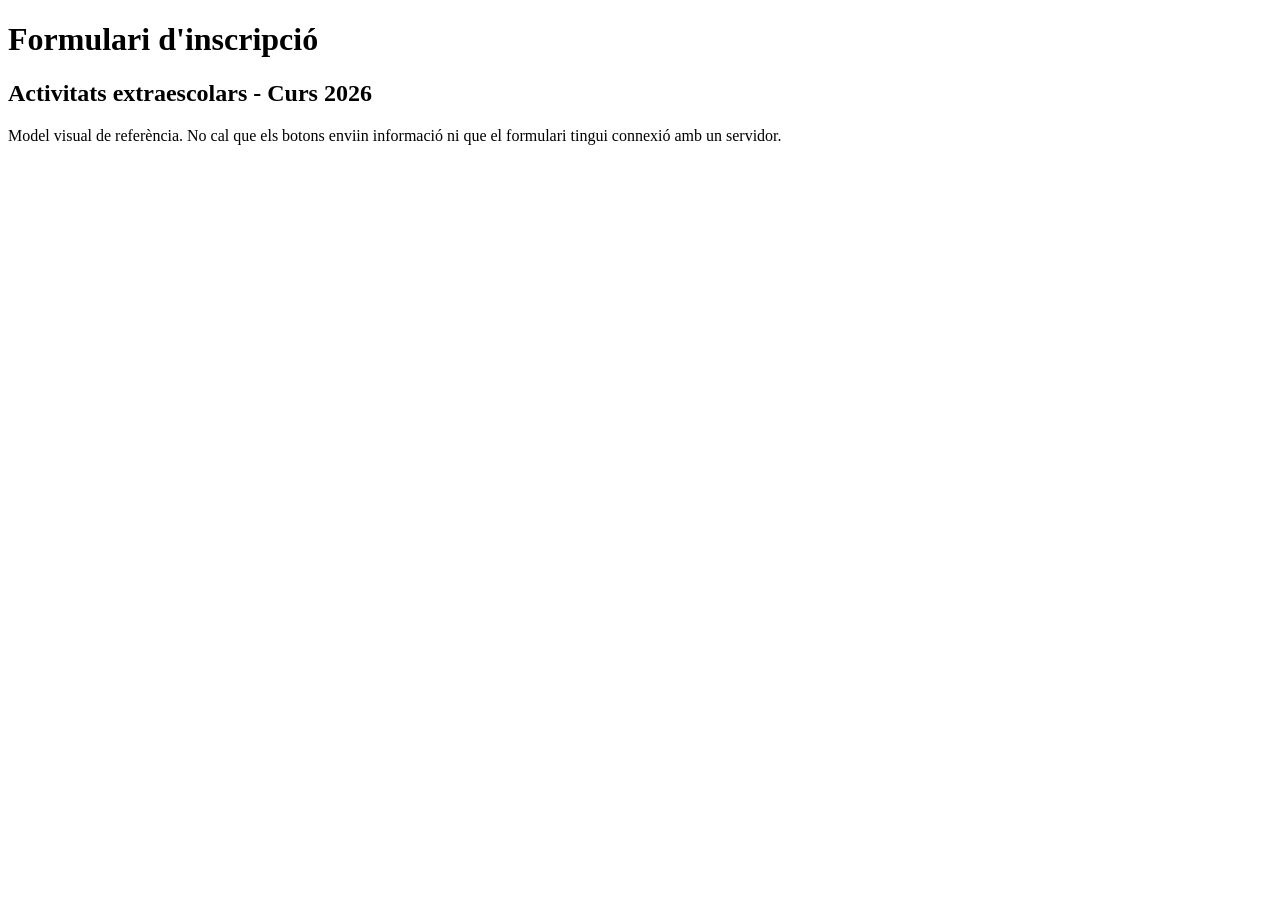
==== index.html @ 22ff3c08 "Nov 9, 2026, 2:13 PM" ====
<!DOCTYPE html>
<html lang="es">
<head>
    <meta charset="UTF-8">
    <meta name="viewport" content="width=device-width, initial-scale=1.0">
    <title>Exercici formularis</title>
</head>
<body>
    <header>
        <h1>Formulari d'inscripció</h1>
        <h2>Activitats extraescolars - Curs 2026</h2>
    </header>
    <main>
        <form action="info.html" method="get">

        </form>
    </main>
    <footer>
        <p>Model visual de referència. No cal que els botons enviin informació ni que el formulari tingui connexió amb un servidor.</p>
    </footer>
</body>
</html>
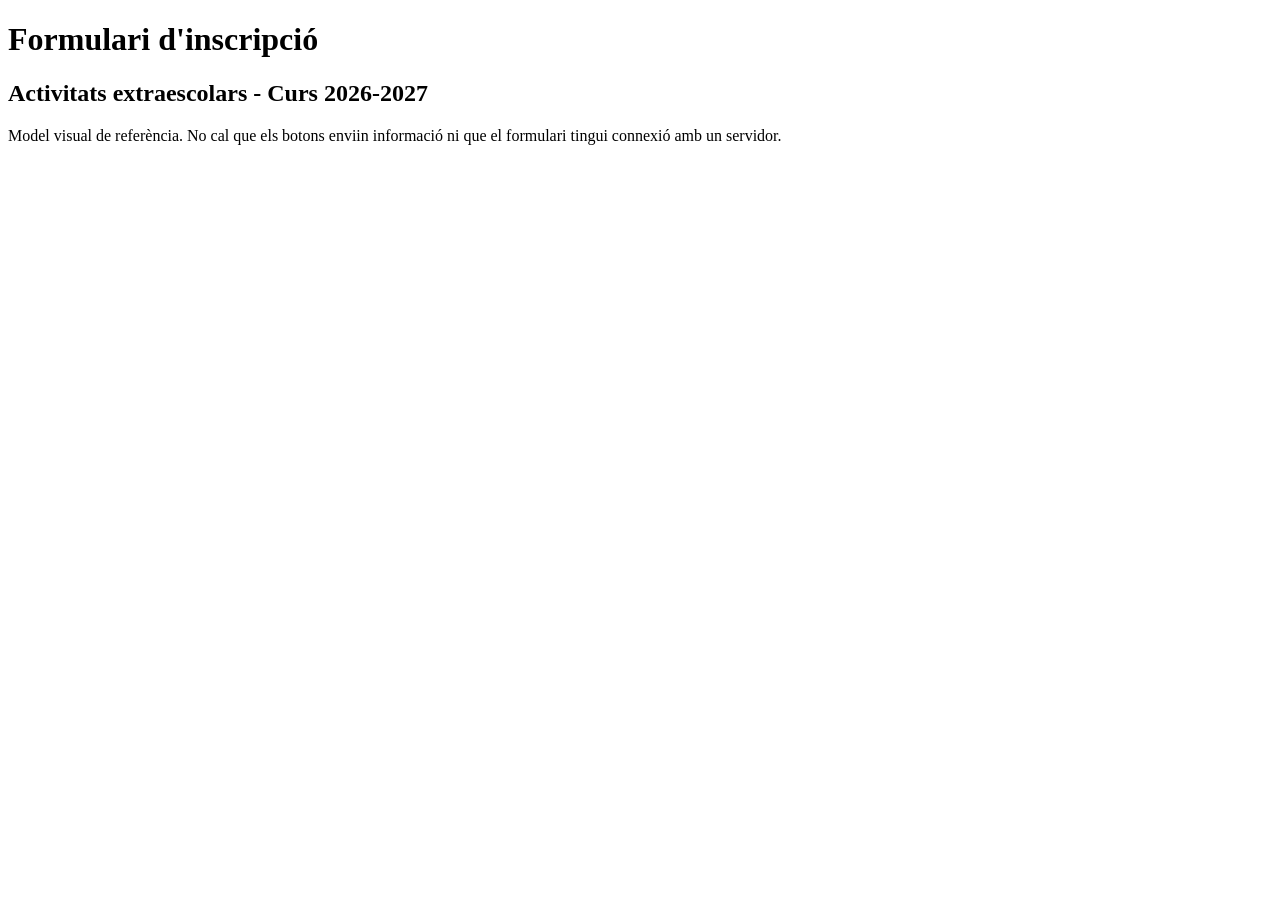
==== commit b7a6ed80: "Nov 9, 2026, 2:13 PM" ====
--- a/index.html
+++ b/index.html
@@ -8,7 +8,7 @@
 <body>
     <header>
         <h1>Formulari d'inscripció</h1>
-        <h2>Activitats extraescolars - Curs 2026</h2>
+        <h2>Activitats extraescolars - Curs 2026-2027</h2>
     </header>
     <main>
         <form action="info.html" method="get">
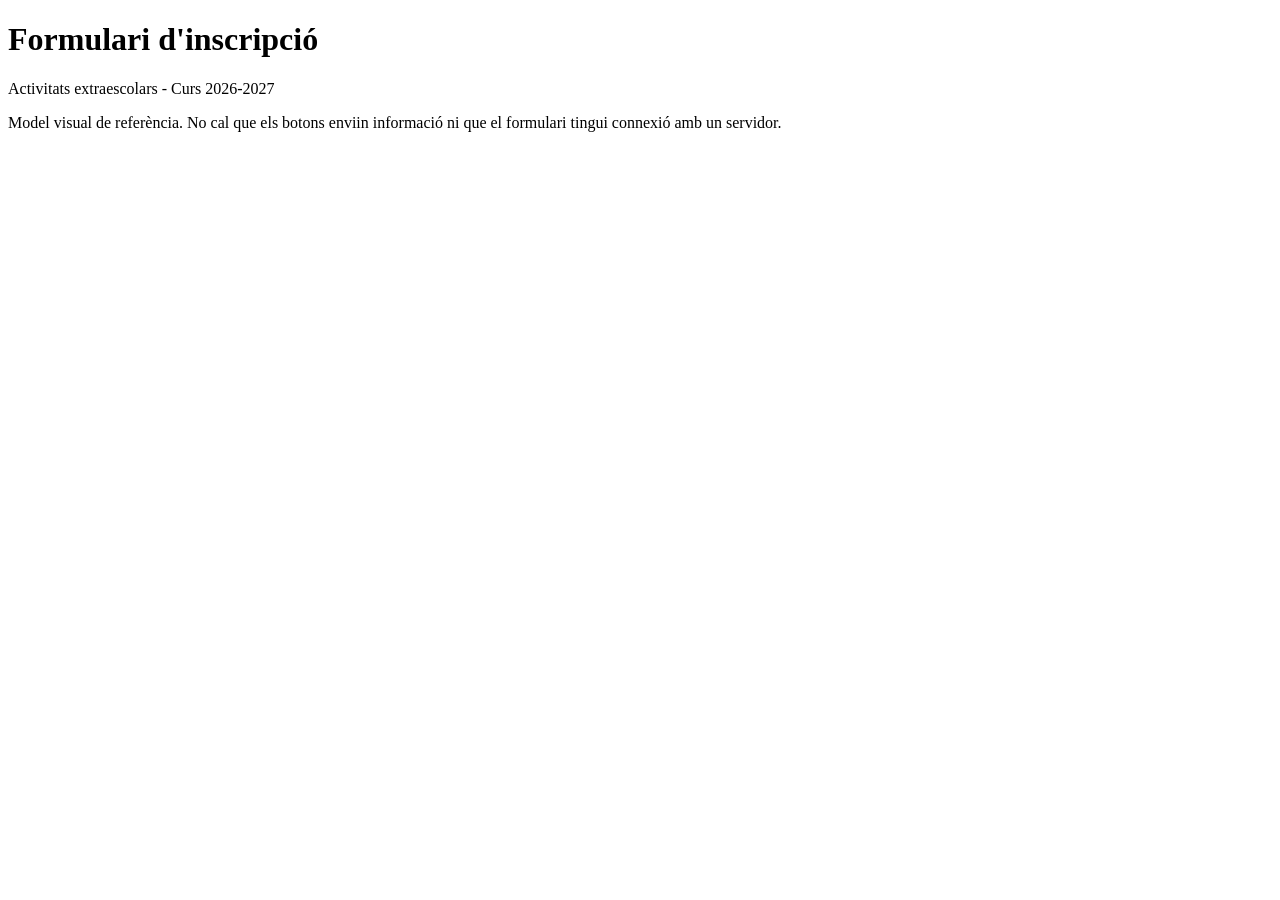
==== commit b929e4cf: "Nov 9, 2026, 2:14 PM" ====
--- a/index.html
+++ b/index.html
@@ -8,7 +8,7 @@
 <body>
     <header>
         <h1>Formulari d'inscripció</h1>
-        <h2>Activitats extraescolars - Curs 2026-2027</h2>
+        Activitats extraescolars - Curs 2026-2027
     </header>
     <main>
         <form action="info.html" method="get">
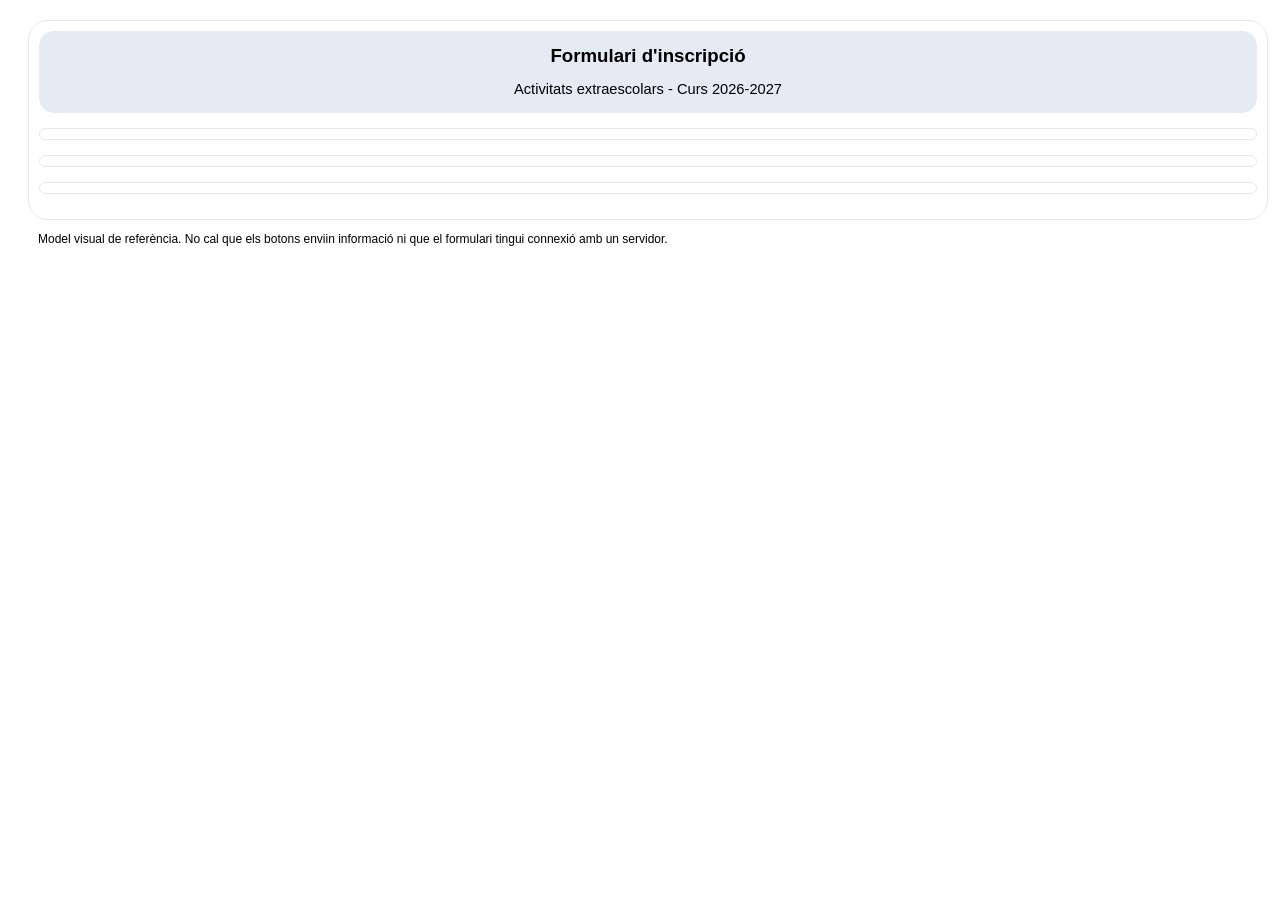
==== commit e63505dd: "Nov 15, 2026, 6:52 PM" ====
--- a/index.html
+++ b/index.html
@@ -4,19 +4,32 @@
     <meta charset="UTF-8">
     <meta name="viewport" content="width=device-width, initial-scale=1.0">
     <title>Exercici formularis</title>
+    <link rel="stylesheet" href="style.css">
 </head>
 <body>
-    <header>
-        <h1>Formulari d'inscripció</h1>
-        Activitats extraescolars - Curs 2026-2027
-    </header>
-    <main>
-        <form action="info.html" method="get">
+    <div class="pag-ent">
+        <header>
+            <div class="cabecera">
+                <h1>Formulari d'inscripció</h1>
+                <p class="p-h">Activitats extraescolars - Curs 2026-2027</p>
+            </div>
+        </header>
+        <main>
+            <form action="info.html" method="get">
+                <section id="dades-personals">
 
-        </form>
-    </main>
-    <footer>
-        <p>Model visual de referència. No cal que els botons enviin informació ni que el formulari tingui connexió amb un servidor.</p>
-    </footer>
+                </section>
+                <section id="informacio-academica">
+
+                </section>
+                <section id="informacio-addicional">
+
+                </section>
+            </form>
+        </main>
+    </div>
+        <footer>
+            <p>Model visual de referència. No cal que els botons enviin informació ni que el formulari tingui connexió amb un servidor.</p>
+        </footer>
 </body>
 </html>
--- a/style.css
+++ b/style.css
@@ -0,0 +1,53 @@
+body{
+    font-family: 'Segoe UI', Tahoma, Geneva, Verdana, sans-serif;
+    width: 100%;
+}
+.pag-ent{
+    margin: 20px 20px;
+    border: solid #e8e8e8 1px;
+    border-radius: 20px;
+    padding: 10px 10px;
+    margin-bottom: 0px;
+}
+.cabecera{
+    background-color: #e4ebf5;
+    text-align: center;
+    border-radius: 15px;
+    padding: 1px;
+    margin-bottom: 15px;
+}
+h1{
+    font-size: 14pt;
+}
+.p-h{
+    font-size: 11pt;
+}
+main{
+    margin-bottom: 5px;
+}
+#dades-personals{
+    border: solid #e8e8e8 1px;
+    border-radius: 15px;
+    padding: 5px;
+    margin-bottom: 15px;
+}
+#informacio-academica{
+    border: solid #e8e8e8 1px;
+    border-radius: 15px;
+    padding: 5px;
+    margin-bottom: 15px;
+}
+#informacio-addicional{
+    border: solid #e8e8e8 1px;
+    border-radius: 15px;
+    padding: 5px;
+    margin-bottom: 15px;
+}
+
+footer{
+    margin: 0px 20px;
+    padding: 0px 10px;
+}
+footer p{
+    font-size: 9pt;
+}
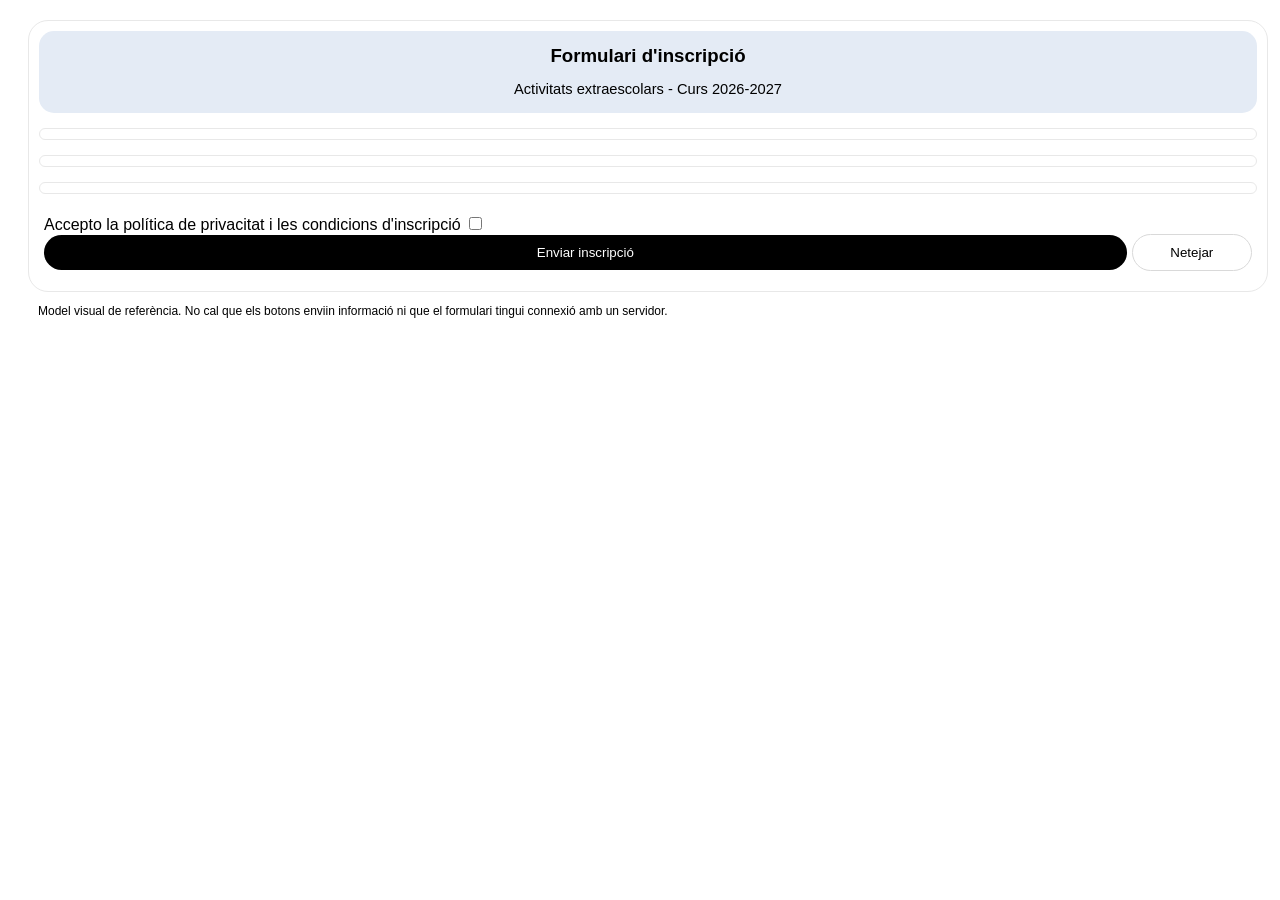
==== commit 74e1670e: "2" ====
--- a/index.html
+++ b/index.html
@@ -25,6 +25,14 @@
                 <section id="informacio-addicional">
 
                 </section>
+                <section id="final">
+                    <label for="politica">Accepto la política de privacitat i les condicions d'inscripció</label>
+                    <input type="checkbox" id="politica" required>
+                    <div class="btns">
+                        <button  class="btn-env">Enviar inscripció</button>
+                        <button class="btn-net">Netejar</button>
+                    </div>
+                </section>
             </form>
         </main>
     </div>
--- a/style.css
+++ b/style.css
@@ -43,6 +43,30 @@
     padding: 5px;
     margin-bottom: 15px;
 }
+#final{
+    padding: 5px;
+}
+.btns{
+    display: flex;
+    align-items: center;
+    gap: 5px;
+}
+.btn-env{
+    width: 90%;
+    background-color: black;
+    border-radius: 50px;
+    color: white;
+    padding: 10px;
+    border: none;
+}
+.btn-net{
+    width: 10%;
+    background-color: white;
+    border-radius: 50px;
+    color: black;
+    padding: 10px;
+    border: solid #d9d9d9 .2px;
+}
 
 footer{
     margin: 0px 20px;
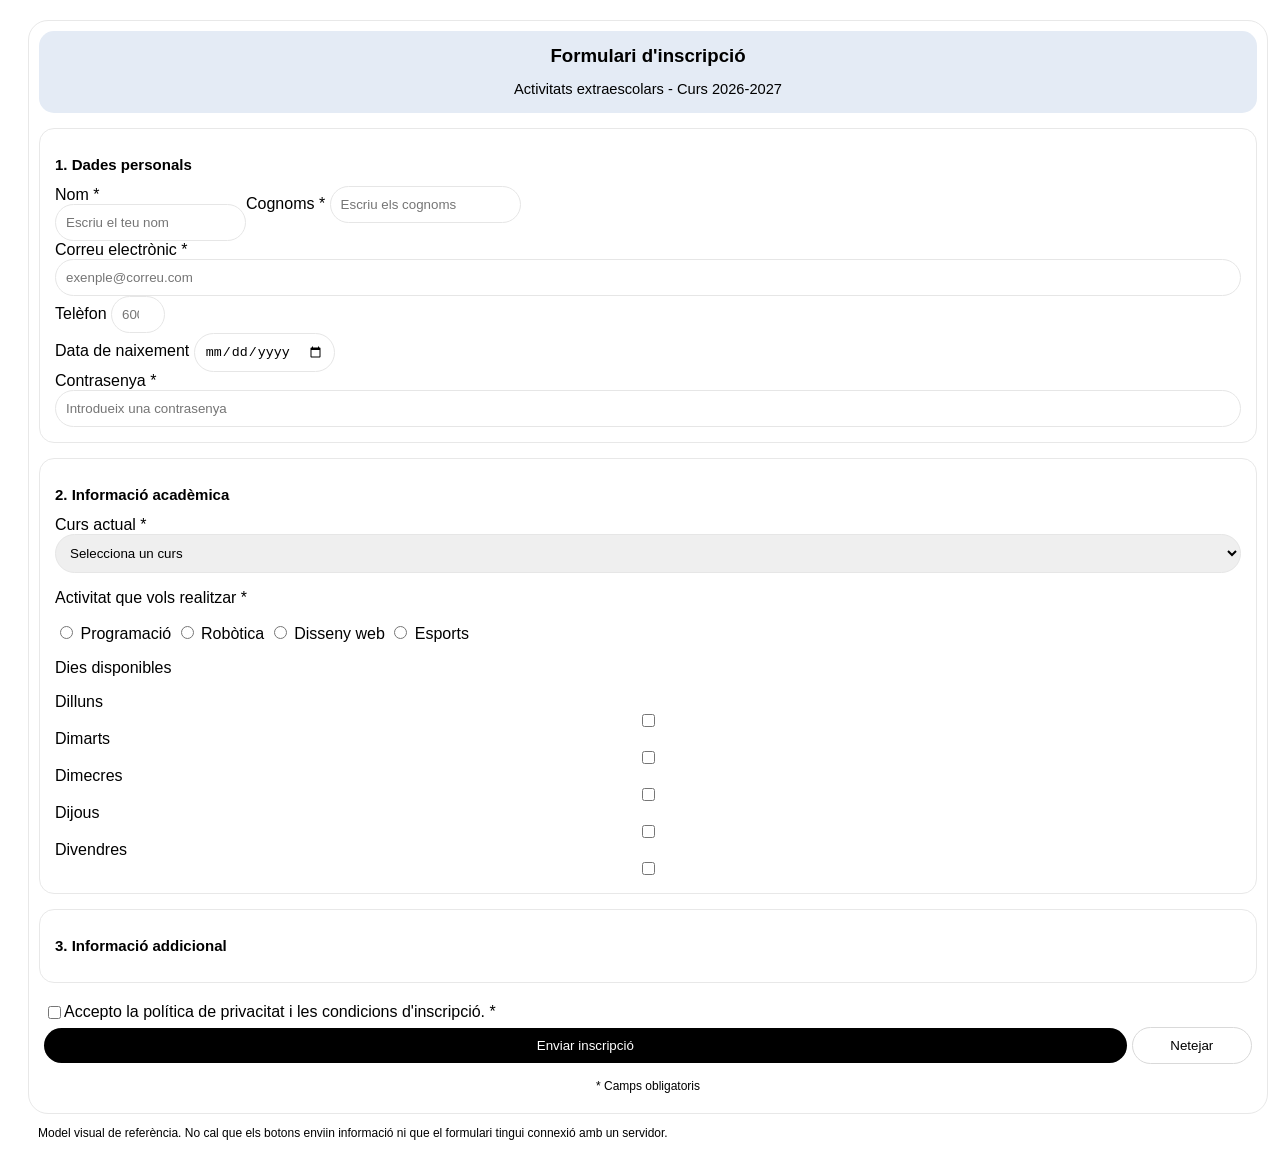
==== commit 0ccea332: "Nov 15, 2026, 11:57 PM" ====
--- a/index.html
+++ b/index.html
@@ -17,21 +17,99 @@
         <main>
             <form action="info.html" method="get">
                 <section id="dades-personals">
-
+                    <h2>1. Dades personals</h2>
+                    <div class="nom-cognom">
+                        <div class="nom">
+                            <label for="nom">Nom *</label>
+                            <input type="text" id="nom" placeholder="Escriu el teu nom" required>
+                        </div>
+                        <div class="cognom">
+                            <label for="cognom">Cognoms *</label>
+                            <input type="text" id="cognom" placeholder="Escriu els cognoms" required>
+                        </div>
+                    </div>
+                    <div class="correito">
+                        <label for="correo">Correu electrònic *</label>
+                        <input type="text" id="correo" placeholder="exenple@correu.com" required>
+                    </div>
+                    <div class="num-naixement">
+                        <div class="telefn">
+                            <label for="telefon">Telèfon</label>
+                            <input type="number" id="telefon" name="tlfn" min="9" max="9" placeholder="600 000 000">
+                        </div>
+                        <div class="data-de-naixement">
+                            <label for="naixement">Data de naixement</label>
+                            <input type="date" id="naixement">                            
+                        </div>
+                    </div>
+                    <div class="contra">
+                        <label for="contra">Contrasenya *</label>
+                        <input type="text" id="contra" placeholder="Introdueix una contrasenya" required>
+                    </div>
                 </section>
                 <section id="informacio-academica">
+                    <h2>2. Informació acadèmica</h2>
+                    <div class="select">
+                        <label for="curs">Curs actual *</label>
+                        <select name="curso" id="curs" placeholder="Selecciona un curs" required>
+                            <option value="" disabled selected>Selecciona un curs</option>
+                            <option value="1">1r</option>
+                            <option value="2">2n</option>
+                            <option value="3">3r</option>
+                            <option value="4">4t</option>
+                            <option value="5">5è</option>
+                            <option value="6">6è</option>
+                        </select>
+                    </div>
+                    <div class="grupo-radio">
+                        <p class="text-pregunta">Activitat que vols realitzar *</p>
+                        <label class="opcion-radio">
+                            <input type="radio" name="activitat" value="programacio" required>
+                            <span>Programació</span>
+                        </label>
 
+                        <label class="opcion-radio">
+                            <input type="radio" name="activitat" value="robotica">
+                            <span>Robòtica</span>
+                        </label>
+
+                        <label class="opcion-radio">
+                            <input type="radio" name="activitat" value="disseny-web">
+                            <span>Disseny web</span>
+                        </label>
+
+                        <label class="opcion-radio">
+                            <input type="radio" name="activitat" value="esports">
+                             <span>Esports</span>
+                        </label>
+                    </div>
+                    <div class="dies">
+                        <p>Dies disponibles</p>
+                        <label for="dilluns">Dilluns</label>
+                        <input type="checkbox" id="dilluns">
+                        <label for="dimarts">Dimarts</label>
+                        <input type="checkbox" id="dimarts">
+                        <label for="dimecres">Dimecres</label>
+                        <input type="checkbox" id="dimecres">
+                        <label for="dijous">Dijous</label>
+                        <input type="checkbox" id="dijous">
+                        <label for="divendres">Divendres</label>
+                        <input type="checkbox" id="divendres">
+                    </div>
                 </section>
                 <section id="informacio-addicional">
-
+                    <h2>3. Informació addicional</h2>
                 </section>
                 <section id="final">
-                    <label for="politica">Accepto la política de privacitat i les condicions d'inscripció</label>
-                    <input type="checkbox" id="politica" required>
+                    <div class="privacidad">
+                        <label for="politica">Accepto la política de privacitat i les condicions d'inscripció. *</label>
+                        <input type="checkbox" id="politica" class="checkbox-ult" required>
+                    </div>
                     <div class="btns">
                         <button  class="btn-env">Enviar inscripció</button>
                         <button class="btn-net">Netejar</button>
                     </div>
+                    <div style="text-align: center; font-size: 9pt;">* Camps obligatoris</div>
                 </section>
             </form>
         </main>
--- a/style.css
+++ b/style.css
@@ -25,31 +25,74 @@
 main{
     margin-bottom: 5px;
 }
+h2{
+    font-size: 15px;
+}
+input[type="text"]{
+    border: solid #e6e6e6 1.8px;
+    border-radius: 50px;
+    padding: 10px;
+}
+input[type="number"]{
+    border: solid #e6e6e6 .2px;
+    border-radius: 50px;
+    padding: 10px;
+}
+input[type="date"]{
+    border: solid #e6e6e6 .2px;
+    border-radius: 50px;
+    padding: 10px;
+}
+select{
+    border: solid #e6e6e6 .2px;
+    border-radius: 50px;
+    padding: 10px;
+    width: 100%;
+}
+.correito{
+    display: flex;
+    flex-direction: column;
+}
+.contra{
+    display: flex;
+    flex-direction: column;
+}                
 #dades-personals{
     border: solid #e8e8e8 1px;
     border-radius: 15px;
-    padding: 5px;
+    padding: 15px;
     margin-bottom: 15px;
 }
 #informacio-academica{
     border: solid #e8e8e8 1px;
     border-radius: 15px;
-    padding: 5px;
+    padding: 15px;
     margin-bottom: 15px;
 }
 #informacio-addicional{
     border: solid #e8e8e8 1px;
     border-radius: 15px;
-    padding: 5px;
+    padding: 15px;
     margin-bottom: 15px;
 }
 #final{
     padding: 5px;
 }
+.privacidad{
+    display: flex;
+    align-items: center;
+    flex-direction: row-reverse;
+    justify-content: start;
+    margin-bottom: 5px;
+}
+.checkbox-ult{
+    
+}
 .btns{
     display: flex;
     align-items: center;
     gap: 5px;
+    margin-bottom: 15px;
 }
 .btn-env{
     width: 90%;
@@ -74,4 +117,22 @@
 }
 footer p{
     font-size: 9pt;
+}
+.dies{
+    flex-direction: row-reverse;
+    justify-content: start;
+    display: flex;
+    flex-direction: column;
+}
+.nom-cognom{
+    display: flex;
+}
+.nom{
+    display: flex;
+    flex-direction: column;
+}
+#nom
+.cognom{
+    display: flex;
+    flex-direction: column;
 }
